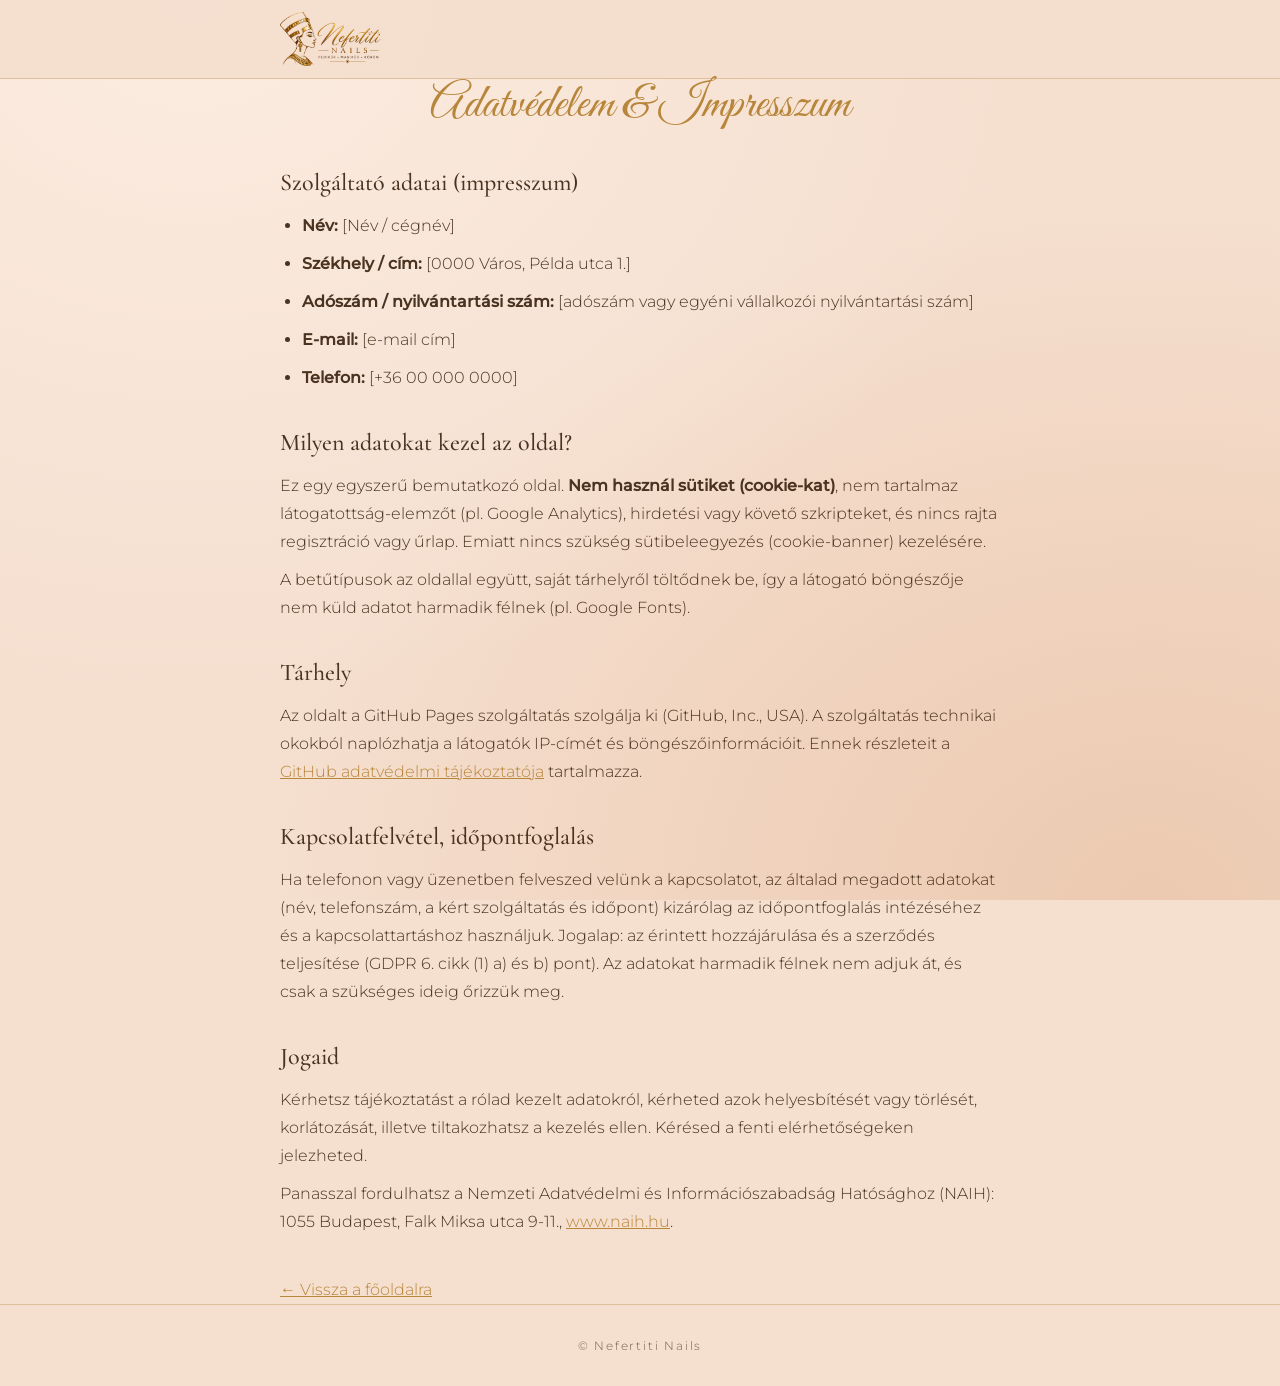
==== adatvedelem.html @ 5d6b9eb5 "Adatvédelmi tájékoztató/impresszum, betűtípusok saját tárhelyről (Google Fonts kiváltása) Co-Authore" ====
<!DOCTYPE html>
<html lang="hu">
<head>
<meta charset="utf-8">
<meta name="viewport" content="width=device-width, initial-scale=1">
<title>Adatvédelem &amp; Impresszum – Nefertiti Nails</title>
<meta name="robots" content="noindex">
<link rel="icon" href="favicon.ico" sizes="48x48">
<link rel="icon" type="image/png" sizes="32x32" href="img/favicon-32.png">
<link rel="apple-touch-icon" href="img/apple-touch-icon.png">
<link rel="stylesheet" href="fonts/fonts.css">
<style>
:root{--bg:#f5dfcf;--gold:#b8863b;--ink:#4a3320;--ink-soft:#7a604a}
*{box-sizing:border-box;margin:0;padding:0}
body{font-family:'Montserrat',sans-serif;font-weight:300;color:var(--ink);line-height:1.75;background:radial-gradient(ellipse at 15% 0%,#fbece0 0,transparent 55%),radial-gradient(ellipse at 90% 100%,#ecc9b0 0,transparent 55%),var(--bg);background-attachment:fixed}
.wrap{max-width:760px;margin:0 auto;padding:0 20px}
header{border-bottom:1px solid rgba(184,134,59,.35);background:rgba(245,223,207,.92)}
header .wrap{padding:12px 20px}
header img{height:54px;width:auto;display:block}
main{padding:70px 0 70px}
h1{font-family:'Great Vibes',cursive;font-weight:400;font-size:3rem;color:var(--gold);text-align:center;line-height:1.1;margin-bottom:30px}
h2{font-family:'Cormorant Garamond',serif;font-weight:500;font-size:1.5rem;margin:30px 0 8px}
p,li{margin-bottom:10px}
ul{padding-left:22px}
a{color:var(--gold)}
.back{display:inline-block;margin-top:30px}
footer{padding:30px 0;text-align:center;border-top:1px solid rgba(184,134,59,.35);font-size:.75rem;letter-spacing:.15em;color:var(--ink-soft)}
</style>
</head>
<body>
<header><div class="wrap"><a href="./"><img src="img/logo.png" alt="Nefertiti Nails" height="54"></a></div></header>
<main class="wrap">
  <h1>Adatvédelem &amp; Impresszum</h1>

  <h2>Szolgáltató adatai (impresszum)</h2>
  <!-- TODO: töltsd ki a valós adatokkal -->
  <ul>
    <li><strong>Név:</strong> [Név / cégnév]</li>
    <li><strong>Székhely / cím:</strong> [0000 Város, Példa utca 1.]</li>
    <li><strong>Adószám / nyilvántartási szám:</strong> [adószám vagy egyéni vállalkozói nyilvántartási szám]</li>
    <li><strong>E-mail:</strong> [e-mail cím]</li>
    <li><strong>Telefon:</strong> [+36 00 000 0000]</li>
  </ul>

  <h2>Milyen adatokat kezel az oldal?</h2>
  <p>Ez egy egyszerű bemutatkozó oldal. <strong>Nem használ sütiket (cookie-kat)</strong>, nem tartalmaz látogatottság-elemzőt (pl. Google Analytics), hirdetési vagy követő szkripteket, és nincs rajta regisztráció vagy űrlap. Emiatt nincs szükség sütibeleegyezés (cookie-banner) kezelésére.</p>
  <p>A betűtípusok az oldallal együtt, saját tárhelyről töltődnek be, így a látogató böngészője nem küld adatot harmadik félnek (pl. Google Fonts).</p>

  <h2>Tárhely</h2>
  <p>Az oldalt a GitHub Pages szolgáltatás szolgálja ki (GitHub, Inc., USA). A szolgáltatás technikai okokból naplózhatja a látogatók IP-címét és böngészőinformációit. Ennek részleteit a <a href="https://docs.github.com/en/site-policy/privacy-policies/github-general-privacy-statement" target="_blank" rel="noopener">GitHub adatvédelmi tájékoztatója</a> tartalmazza.</p>

  <h2>Kapcsolatfelvétel, időpontfoglalás</h2>
  <p>Ha telefonon vagy üzenetben felveszed velünk a kapcsolatot, az általad megadott adatokat (név, telefonszám, a kért szolgáltatás és időpont) kizárólag az időpontfoglalás intézéséhez és a kapcsolattartáshoz használjuk. Jogalap: az érintett hozzájárulása és a szerződés teljesítése (GDPR 6. cikk (1) a) és b) pont). Az adatokat harmadik félnek nem adjuk át, és csak a szükséges ideig őrizzük meg.</p>

  <h2>Jogaid</h2>
  <p>Kérhetsz tájékoztatást a rólad kezelt adatokról, kérheted azok helyesbítését vagy törlését, korlátozását, illetve tiltakozhatsz a kezelés ellen. Kérésed a fenti elérhetőségeken jelezheted.</p>
  <p>Panasszal fordulhatsz a Nemzeti Adatvédelmi és Információszabadság Hatósághoz (NAIH): 1055 Budapest, Falk Miksa utca 9-11., <a href="https://www.naih.hu" target="_blank" rel="noopener">www.naih.hu</a>.</p>

  <a class="back" href="./">← Vissza a főoldalra</a>
</main>
<footer>© Nefertiti Nails</footer>
</body>
</html>
---- fonts/fonts.css ----
@font-face {
  font-family: 'Cormorant Garamond';
  font-style: normal;
  font-weight: 400;
  font-display: swap;
  src: url(CormorantGaramond-400-latin-ext.woff2) format('woff2');
  unicode-range: U+0100-02BA, U+02BD-02C5, U+02C7-02CC, U+02CE-02D7, U+02DD-02FF, U+0304, U+0308, U+0329, U+1D00-1DBF, U+1E00-1E9F, U+1EF2-1EFF, U+2020, U+20A0-20AB, U+20AD-20C4, U+2113, U+2C60-2C7F, U+A720-A7FF;
}
@font-face {
  font-family: 'Cormorant Garamond';
  font-style: normal;
  font-weight: 400;
  font-display: swap;
  src: url(CormorantGaramond-400-latin.woff2) format('woff2');
  unicode-range: U+0000-00FF, U+0131, U+0152-0153, U+02BB-02BC, U+02C6, U+02DA, U+02DC, U+0304, U+0308, U+0329, U+2000-206F, U+20AC, U+2122, U+2191, U+2193, U+2212, U+2215, U+FEFF, U+FFFD;
}
@font-face {
  font-family: 'Cormorant Garamond';
  font-style: normal;
  font-weight: 500;
  font-display: swap;
  src: url(CormorantGaramond-400-latin-ext.woff2) format('woff2');
  unicode-range: U+0100-02BA, U+02BD-02C5, U+02C7-02CC, U+02CE-02D7, U+02DD-02FF, U+0304, U+0308, U+0329, U+1D00-1DBF, U+1E00-1E9F, U+1EF2-1EFF, U+2020, U+20A0-20AB, U+20AD-20C4, U+2113, U+2C60-2C7F, U+A720-A7FF;
}
@font-face {
  font-family: 'Cormorant Garamond';
  font-style: normal;
  font-weight: 500;
  font-display: swap;
  src: url(CormorantGaramond-400-latin.woff2) format('woff2');
  unicode-range: U+0000-00FF, U+0131, U+0152-0153, U+02BB-02BC, U+02C6, U+02DA, U+02DC, U+0304, U+0308, U+0329, U+2000-206F, U+20AC, U+2122, U+2191, U+2193, U+2212, U+2215, U+FEFF, U+FFFD;
}
@font-face {
  font-family: 'Cormorant Garamond';
  font-style: normal;
  font-weight: 600;
  font-display: swap;
  src: url(CormorantGaramond-400-latin-ext.woff2) format('woff2');
  unicode-range: U+0100-02BA, U+02BD-02C5, U+02C7-02CC, U+02CE-02D7, U+02DD-02FF, U+0304, U+0308, U+0329, U+1D00-1DBF, U+1E00-1E9F, U+1EF2-1EFF, U+2020, U+20A0-20AB, U+20AD-20C4, U+2113, U+2C60-2C7F, U+A720-A7FF;
}
@font-face {
  font-family: 'Cormorant Garamond';
  font-style: normal;
  font-weight: 600;
  font-display: swap;
  src: url(CormorantGaramond-400-latin.woff2) format('woff2');
  unicode-range: U+0000-00FF, U+0131, U+0152-0153, U+02BB-02BC, U+02C6, U+02DA, U+02DC, U+0304, U+0308, U+0329, U+2000-206F, U+20AC, U+2122, U+2191, U+2193, U+2212, U+2215, U+FEFF, U+FFFD;
}
@font-face {
  font-family: 'Great Vibes';
  font-style: normal;
  font-weight: 400;
  font-display: swap;
  src: url(GreatVibes-400-latin-ext.woff2) format('woff2');
  unicode-range: U+0100-02BA, U+02BD-02C5, U+02C7-02CC, U+02CE-02D7, U+02DD-02FF, U+0304, U+0308, U+0329, U+1D00-1DBF, U+1E00-1E9F, U+1EF2-1EFF, U+2020, U+20A0-20AB, U+20AD-20C4, U+2113, U+2C60-2C7F, U+A720-A7FF;
}
@font-face {
  font-family: 'Great Vibes';
  font-style: normal;
  font-weight: 400;
  font-display: swap;
  src: url(GreatVibes-400-latin.woff2) format('woff2');
  unicode-range: U+0000-00FF, U+0131, U+0152-0153, U+02BB-02BC, U+02C6, U+02DA, U+02DC, U+0304, U+0308, U+0329, U+2000-206F, U+20AC, U+2122, U+2191, U+2193, U+2212, U+2215, U+FEFF, U+FFFD;
}
@font-face {
  font-family: 'Montserrat';
  font-style: normal;
  font-weight: 300;
  font-display: swap;
  src: url(Montserrat-300-latin-ext.woff2) format('woff2');
  unicode-range: U+0100-02BA, U+02BD-02C5, U+02C7-02CC, U+02CE-02D7, U+02DD-02FF, U+0304, U+0308, U+0329, U+1D00-1DBF, U+1E00-1E9F, U+1EF2-1EFF, U+2020, U+20A0-20AB, U+20AD-20C4, U+2113, U+2C60-2C7F, U+A720-A7FF;
}
@font-face {
  font-family: 'Montserrat';
  font-style: normal;
  font-weight: 300;
  font-display: swap;
  src: url(Montserrat-300-latin.woff2) format('woff2');
  unicode-range: U+0000-00FF, U+0131, U+0152-0153, U+02BB-02BC, U+02C6, U+02DA, U+02DC, U+0304, U+0308, U+0329, U+2000-206F, U+20AC, U+2122, U+2191, U+2193, U+2212, U+2215, U+FEFF, U+FFFD;
}
@font-face {
  font-family: 'Montserrat';
  font-style: normal;
  font-weight: 400;
  font-display: swap;
  src: url(Montserrat-300-latin-ext.woff2) format('woff2');
  unicode-range: U+0100-02BA, U+02BD-02C5, U+02C7-02CC, U+02CE-02D7, U+02DD-02FF, U+0304, U+0308, U+0329, U+1D00-1DBF, U+1E00-1E9F, U+1EF2-1EFF, U+2020, U+20A0-20AB, U+20AD-20C4, U+2113, U+2C60-2C7F, U+A720-A7FF;
}
@font-face {
  font-family: 'Montserrat';
  font-style: normal;
  font-weight: 400;
  font-display: swap;
  src: url(Montserrat-300-latin.woff2) format('woff2');
  unicode-range: U+0000-00FF, U+0131, U+0152-0153, U+02BB-02BC, U+02C6, U+02DA, U+02DC, U+0304, U+0308, U+0329, U+2000-206F, U+20AC, U+2122, U+2191, U+2193, U+2212, U+2215, U+FEFF, U+FFFD;
}
@font-face {
  font-family: 'Montserrat';
  font-style: normal;
  font-weight: 500;
  font-display: swap;
  src: url(Montserrat-300-latin-ext.woff2) format('woff2');
  unicode-range: U+0100-02BA, U+02BD-02C5, U+02C7-02CC, U+02CE-02D7, U+02DD-02FF, U+0304, U+0308, U+0329, U+1D00-1DBF, U+1E00-1E9F, U+1EF2-1EFF, U+2020, U+20A0-20AB, U+20AD-20C4, U+2113, U+2C60-2C7F, U+A720-A7FF;
}
@font-face {
  font-family: 'Montserrat';
  font-style: normal;
  font-weight: 500;
  font-display: swap;
  src: url(Montserrat-300-latin.woff2) format('woff2');
  unicode-range: U+0000-00FF, U+0131, U+0152-0153, U+02BB-02BC, U+02C6, U+02DA, U+02DC, U+0304, U+0308, U+0329, U+2000-206F, U+20AC, U+2122, U+2191, U+2193, U+2212, U+2215, U+FEFF, U+FFFD;
}
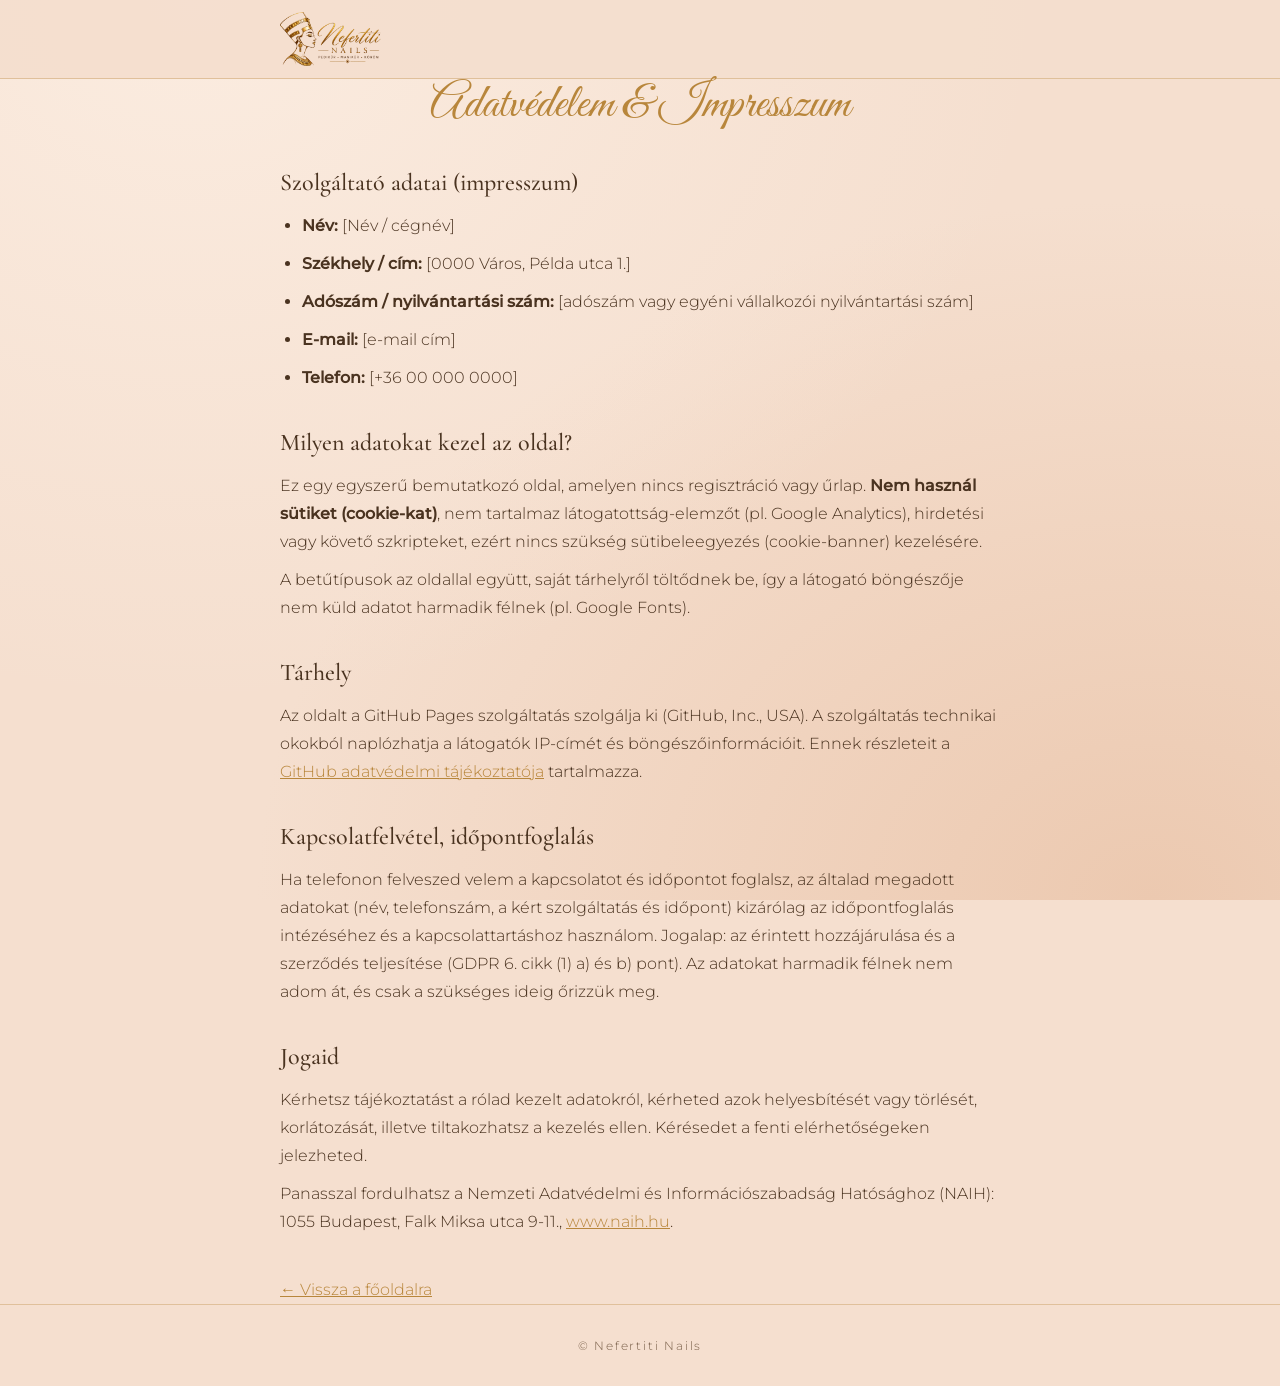
==== commit b7c6eb6e: "Adatvédelem: csak telefonos kapcsolatfelvétel, egységes megfogalmazás Co-Authored-By: Claude Sonnet " ====
--- a/adatvedelem.html
+++ b/adatvedelem.html
@@ -43,17 +43,17 @@
   </ul>
 
   <h2>Milyen adatokat kezel az oldal?</h2>
-  <p>Ez egy egyszerű bemutatkozó oldal. <strong>Nem használ sütiket (cookie-kat)</strong>, nem tartalmaz látogatottság-elemzőt (pl. Google Analytics), hirdetési vagy követő szkripteket, és nincs rajta regisztráció vagy űrlap. Emiatt nincs szükség sütibeleegyezés (cookie-banner) kezelésére.</p>
+  <p>Ez egy egyszerű bemutatkozó oldal, amelyen nincs regisztráció vagy űrlap. <strong>Nem használ sütiket (cookie-kat)</strong>, nem tartalmaz látogatottság-elemzőt (pl. Google Analytics), hirdetési vagy követő szkripteket, ezért nincs szükség sütibeleegyezés (cookie-banner) kezelésére.</p>
   <p>A betűtípusok az oldallal együtt, saját tárhelyről töltődnek be, így a látogató böngészője nem küld adatot harmadik félnek (pl. Google Fonts).</p>
 
   <h2>Tárhely</h2>
   <p>Az oldalt a GitHub Pages szolgáltatás szolgálja ki (GitHub, Inc., USA). A szolgáltatás technikai okokból naplózhatja a látogatók IP-címét és böngészőinformációit. Ennek részleteit a <a href="https://docs.github.com/en/site-policy/privacy-policies/github-general-privacy-statement" target="_blank" rel="noopener">GitHub adatvédelmi tájékoztatója</a> tartalmazza.</p>
 
   <h2>Kapcsolatfelvétel, időpontfoglalás</h2>
-  <p>Ha telefonon vagy üzenetben felveszed velünk a kapcsolatot, az általad megadott adatokat (név, telefonszám, a kért szolgáltatás és időpont) kizárólag az időpontfoglalás intézéséhez és a kapcsolattartáshoz használjuk. Jogalap: az érintett hozzájárulása és a szerződés teljesítése (GDPR 6. cikk (1) a) és b) pont). Az adatokat harmadik félnek nem adjuk át, és csak a szükséges ideig őrizzük meg.</p>
+  <p>Ha telefonon felveszed velem a kapcsolatot és időpontot foglalsz, az általad megadott adatokat (név, telefonszám, a kért szolgáltatás és időpont) kizárólag az időpontfoglalás intézéséhez és a kapcsolattartáshoz használom. Jogalap: az érintett hozzájárulása és a szerződés teljesítése (GDPR 6. cikk (1) a) és b) pont). Az adatokat harmadik félnek nem adom át, és csak a szükséges ideig őrizzük meg.</p>
 
   <h2>Jogaid</h2>
-  <p>Kérhetsz tájékoztatást a rólad kezelt adatokról, kérheted azok helyesbítését vagy törlését, korlátozását, illetve tiltakozhatsz a kezelés ellen. Kérésed a fenti elérhetőségeken jelezheted.</p>
+  <p>Kérhetsz tájékoztatást a rólad kezelt adatokról, kérheted azok helyesbítését vagy törlését, korlátozását, illetve tiltakozhatsz a kezelés ellen. Kérésedet a fenti elérhetőségeken jelezheted.</p>
   <p>Panasszal fordulhatsz a Nemzeti Adatvédelmi és Információszabadság Hatósághoz (NAIH): 1055 Budapest, Falk Miksa utca 9-11., <a href="https://www.naih.hu" target="_blank" rel="noopener">www.naih.hu</a>.</p>
 
   <a class="back" href="./">← Vissza a főoldalra</a>
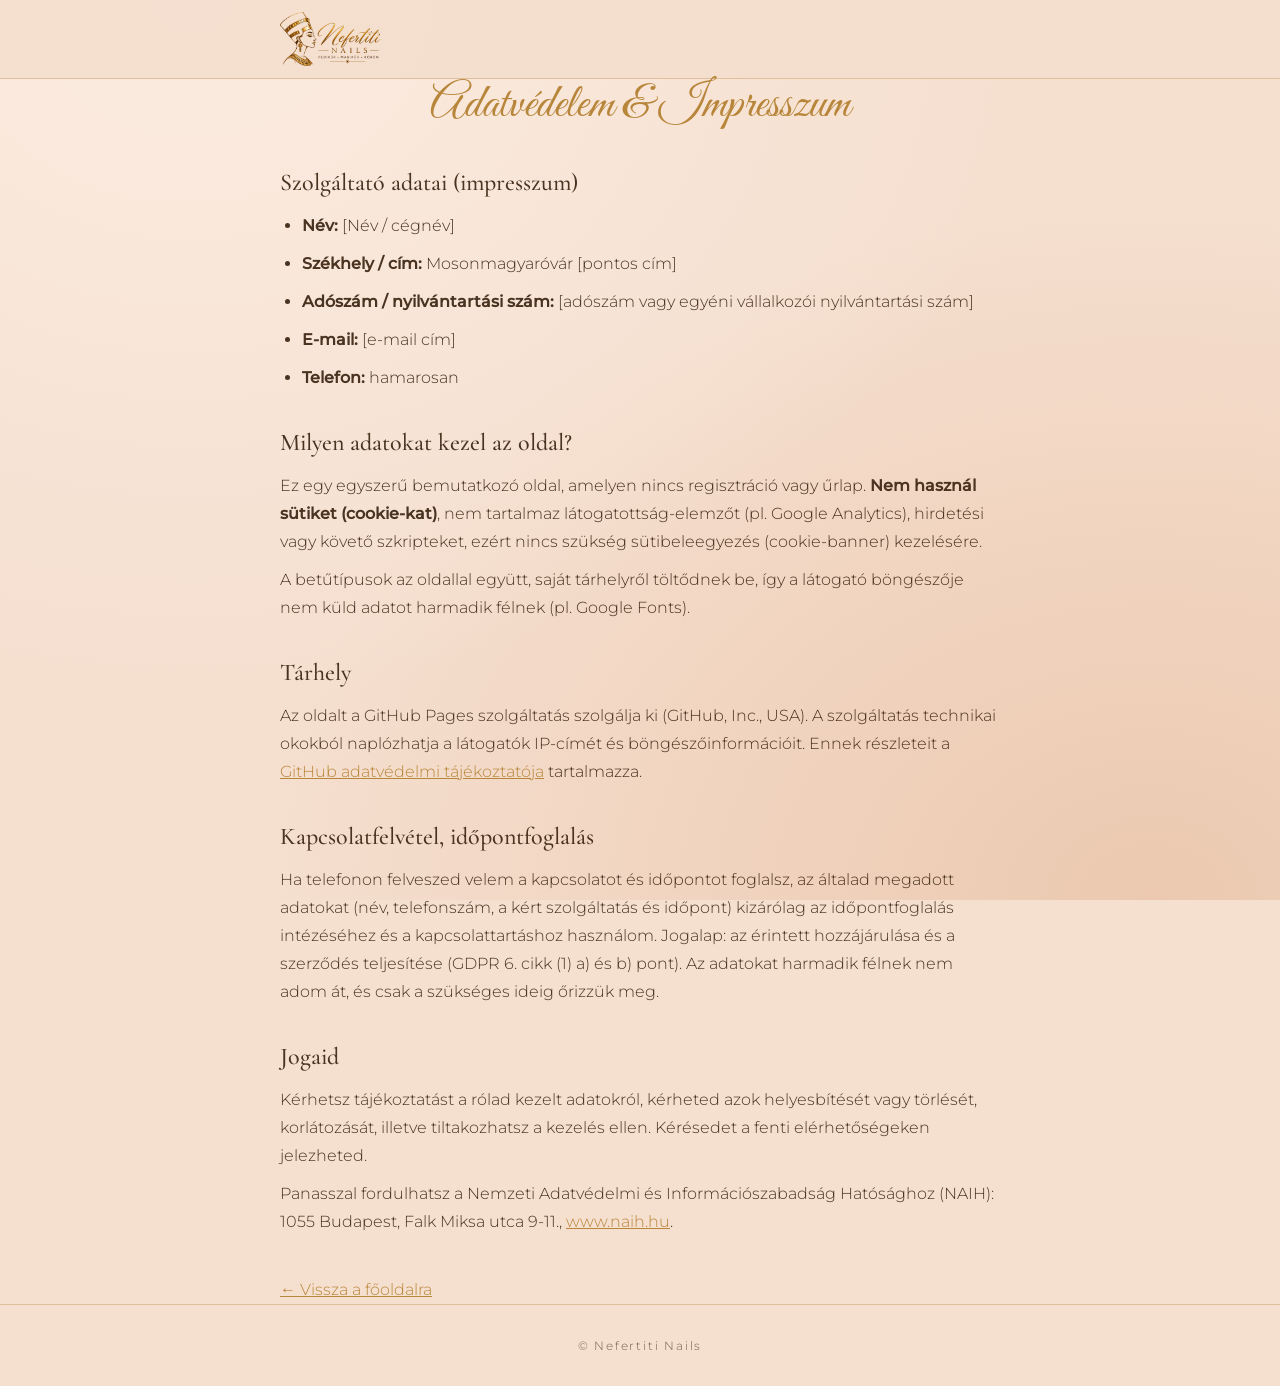
==== commit 5526a11b: "Cím: Mosonmagyaróvár, telefonszám hamarosan Co-Authored-By: Claude Sonnet 5.5 <noreply@anthropic.com" ====
--- a/adatvedelem.html
+++ b/adatvedelem.html
@@ -36,10 +36,10 @@
   <!-- TODO: töltsd ki a valós adatokkal -->
   <ul>
     <li><strong>Név:</strong> [Név / cégnév]</li>
-    <li><strong>Székhely / cím:</strong> [0000 Város, Példa utca 1.]</li>
+    <li><strong>Székhely / cím:</strong> Mosonmagyaróvár [pontos cím]</li>
     <li><strong>Adószám / nyilvántartási szám:</strong> [adószám vagy egyéni vállalkozói nyilvántartási szám]</li>
     <li><strong>E-mail:</strong> [e-mail cím]</li>
-    <li><strong>Telefon:</strong> [+36 00 000 0000]</li>
+    <li><strong>Telefon:</strong> hamarosan</li>
   </ul>
 
   <h2>Milyen adatokat kezel az oldal?</h2>
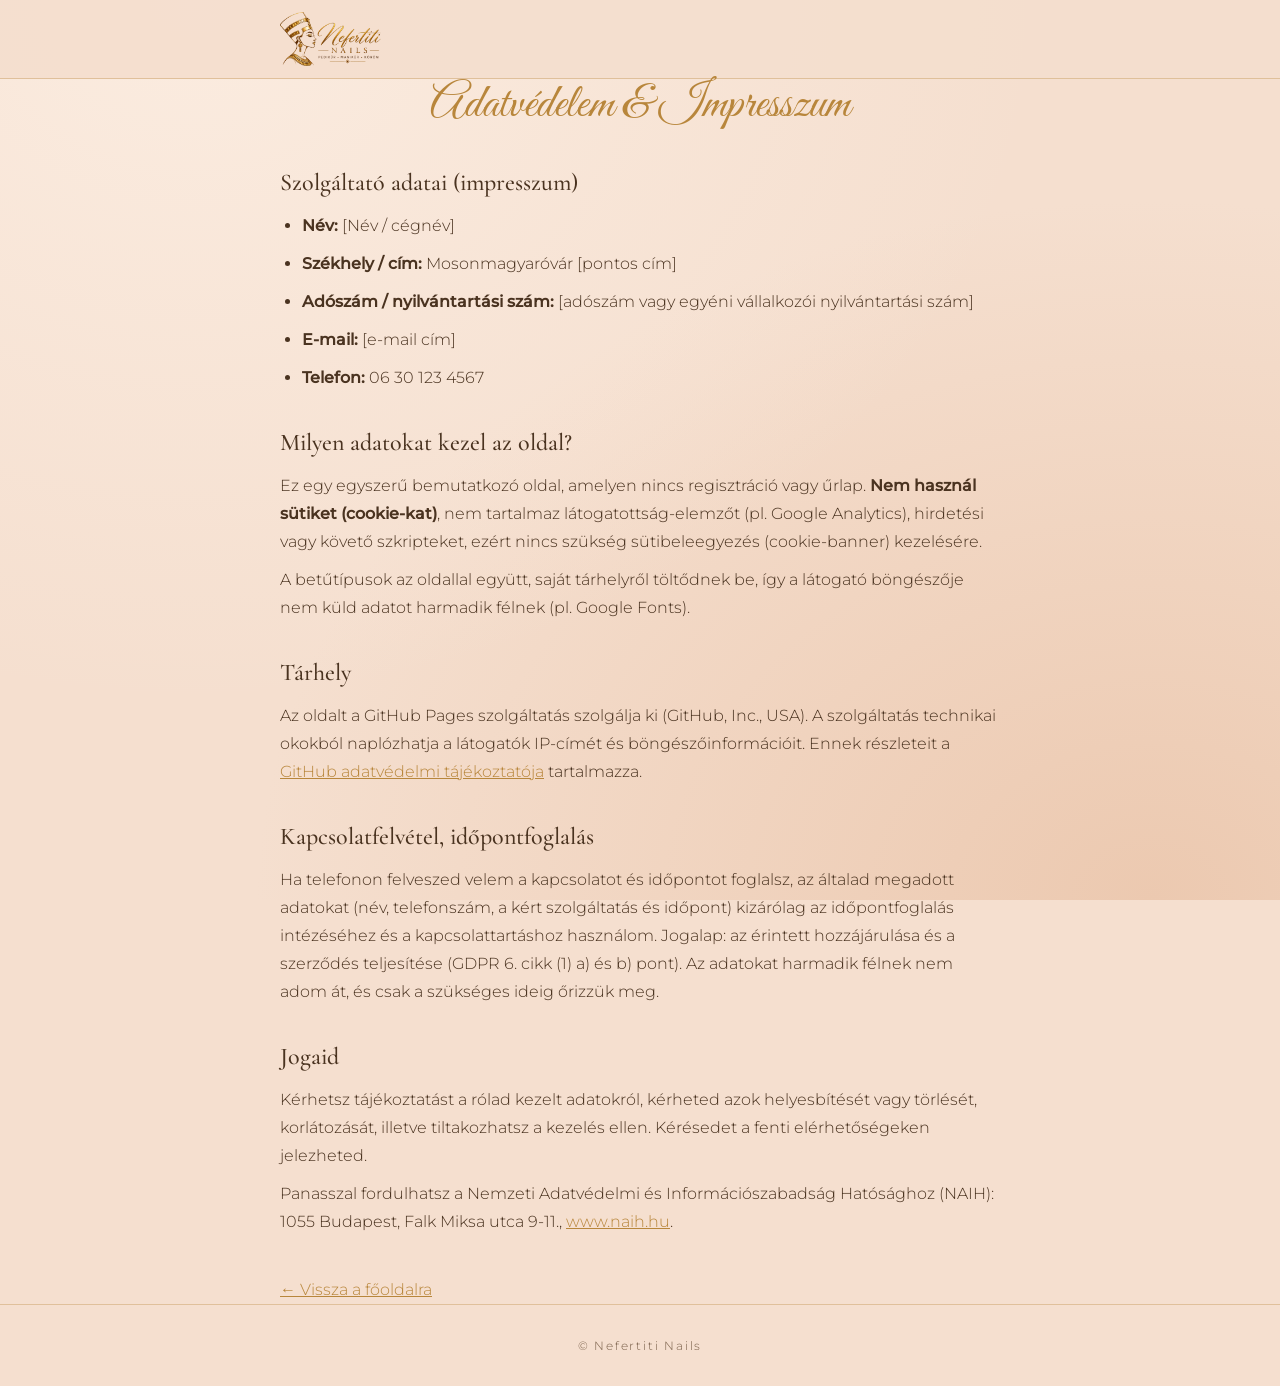
==== commit 64a735d9: "Telefonszám hozzáadása Co-Authored-By: Claude Sonnet 5.5 <noreply@anthropic.com> Claude-Session: htt" ====
--- a/adatvedelem.html
+++ b/adatvedelem.html
@@ -39,7 +39,7 @@
     <li><strong>Székhely / cím:</strong> Mosonmagyaróvár [pontos cím]</li>
     <li><strong>Adószám / nyilvántartási szám:</strong> [adószám vagy egyéni vállalkozói nyilvántartási szám]</li>
     <li><strong>E-mail:</strong> [e-mail cím]</li>
-    <li><strong>Telefon:</strong> hamarosan</li>
+    <li><strong>Telefon:</strong> 06 30 123 4567</li>
   </ul>
 
   <h2>Milyen adatokat kezel az oldal?</h2>
